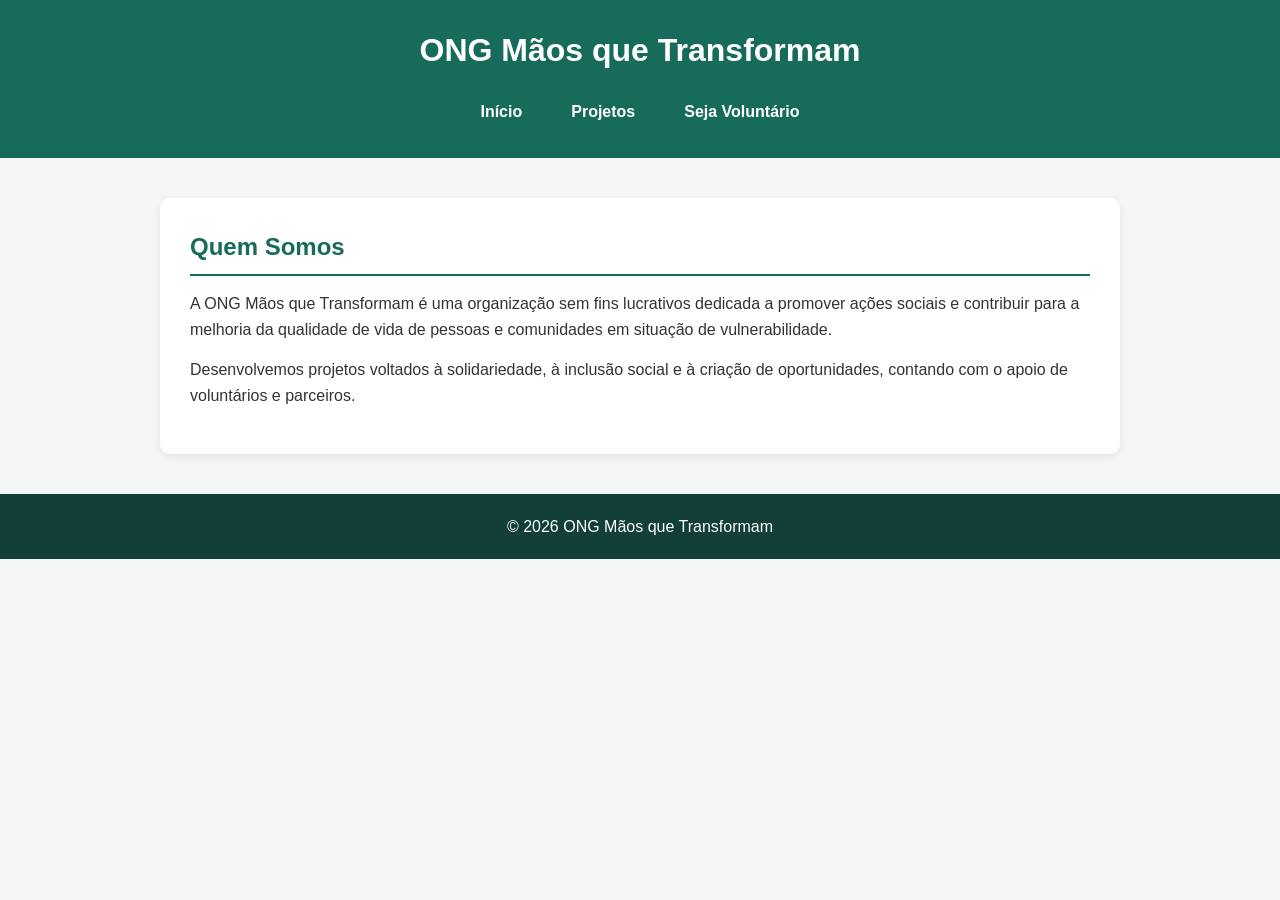
==== index.html @ 2b7f07a2 "feat: adiciona projeto inicial" ====
<!DOCTYPE html>
<html lang="pt-BR">

<head>
    <meta charset="UTF-8">
    <meta name="viewport" content="width=device-width, initial-scale=1.0">

    <title>ONG Mãos que Transformam</title>
		<link rel="stylesheet" href="stylle.css">

</head>

<body>

    <header>

        <h1>ONG Mãos que Transformam</h1>

        <nav>
            <a href="index.html">Início</a>
            <a href="projetos.html">Projetos</a>
            <a href="cadastro.html">Seja Voluntário</a>
        </nav>

    </header>

    <main>

       <section>
    <h2>Quem Somos</h2>

    <p>
        A ONG Mãos que Transformam é uma organização sem fins lucrativos
        dedicada a promover ações sociais e contribuir para a melhoria da
        qualidade de vida de pessoas e comunidades em situação de
        vulnerabilidade.
    </p>

    <p>
        Desenvolvemos projetos voltados à solidariedade, à inclusão social
        e à criação de oportunidades, contando com o apoio de voluntários
        e parceiros.
    </p>
</section>

    </main>

    <footer>

        <p>&copy; 2026 ONG Mãos que Transformam</p>

    </footer>

</body>

</html>
---- stylle.css ----
/* ==============================
   CONFIGURAÇÕES GERAIS
================================= */

* {
    margin: 0;
    padding: 0;
    box-sizing: border-box;
}

html {
    scroll-behavior: smooth;
}

body {
    font-family: Arial, Helvetica, sans-serif;
    line-height: 1.6;
    background-color: #f4f7f6;
    color: #333;
}


/* ==============================
   CABEÇALHO
================================= */

header {
    background-color: #176b5b;
    color: white;
    padding: 25px 20px;
    text-align: center;
}

header h1 {
    margin-bottom: 15px;
    font-size: 2rem;
}


/* ==============================
   MENU DE NAVEGAÇÃO
================================= */

nav {
    display: flex;
    justify-content: center;
    gap: 25px;
    flex-wrap: wrap;
}

nav a {
    color: white;
    text-decoration: none;
    font-weight: bold;
    padding: 8px 12px;
    border-radius: 5px;
    transition: 0.3s;
}

nav a:hover {
    background-color: #0f4d42;
}


/* ==============================
   CONTEÚDO PRINCIPAL
================================= */

main {
    max-width: 1000px;
    margin: 40px auto;
    padding: 0 20px;
}

section {
    background-color: white;
    margin-bottom: 30px;
    padding: 30px;
    border-radius: 10px;
    box-shadow: 0 3px 10px rgba(0, 0, 0, 0.08);
}

section h2 {
    color: #176b5b;
    margin-bottom: 15px;
    border-bottom: 2px solid #176b5b;
    padding-bottom: 8px;
}

section p {
    margin-bottom: 15px;
}


/* ==============================
   IMAGENS
================================= */

section img {
    display: block;
    width: 100%;
    max-width: 700px;
    height: auto;
    margin: 20px auto;
    border-radius: 10px;
}


/* ==============================
   CONTATO
================================= */

address {
    font-style: normal;
}

address p {
    margin-bottom: 10px;
}

address strong {
    color: #176b5b;
}


/* ==============================
   FORMULÁRIOS
================================= */

form {
    display: flex;
    flex-direction: column;
    gap: 10px;
}

label {
    font-weight: bold;
    margin-top: 10px;
}

input,
select,
textarea {
    width: 100%;
    padding: 12px;
    border: 1px solid #ccc;
    border-radius: 6px;
    font-size: 1rem;
}

input:focus,
select:focus,
textarea:focus {
    outline: 2px solid #176b5b;
    border-color: #176b5b;
}

textarea {
    min-height: 120px;
    resize: vertical;
}


/* ==============================
   BOTÕES
================================= */

button {
    background-color: #176b5b;
    color: white;
    border: none;
    padding: 12px 20px;
    border-radius: 6px;
    font-size: 1rem;
    font-weight: bold;
    cursor: pointer;
    margin-top: 15px;
}

button:hover {
    background-color: #0f4d42;
}


/* ==============================
   RODAPÉ
================================= */

footer {
    background-color: #123f37;
    color: white;
    text-align: center;
    padding: 20px;
    margin-top: 40px;
}


/* ==============================
   RESPONSIVIDADE
================================= */

@media (max-width: 600px) {

    header h1 {
        font-size: 1.6rem;
    }

    nav {
        flex-direction: column;
        gap: 8px;
    }

    main {
        margin-top: 20px;
    }

    section {
        padding: 20px;
    }
}
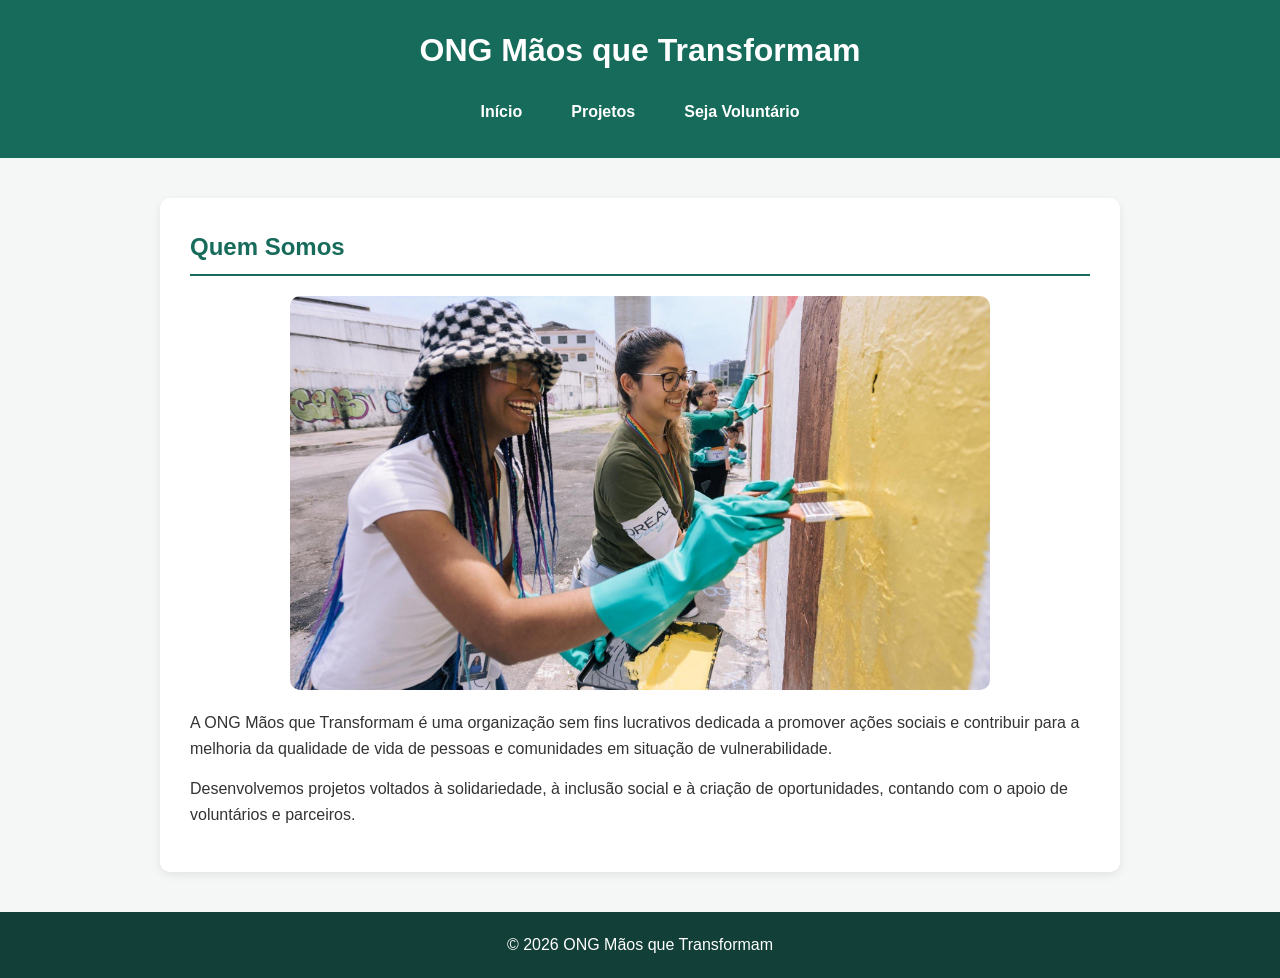
==== commit f817ed37: "feat: adiciona projeto HTML inicial" ====
--- a/index.html
+++ b/index.html
@@ -6,7 +6,7 @@
     <meta name="viewport" content="width=device-width, initial-scale=1.0">
 
     <title>ONG Mãos que Transformam</title>
-		<link rel="stylesheet" href="stylle.css">
+    <link rel="stylesheet" href="stylle.css">
 
 </head>
 
@@ -28,6 +28,10 @@
 
        <section>
     <h2>Quem Somos</h2>
+	   <img 
+            src="voluntarios.jpg" 
+            alt="Voluntários da ONG Mãos que Transformam realizando uma ação social"
+        >
 
     <p>
         A ONG Mãos que Transformam é uma organização sem fins lucrativos
